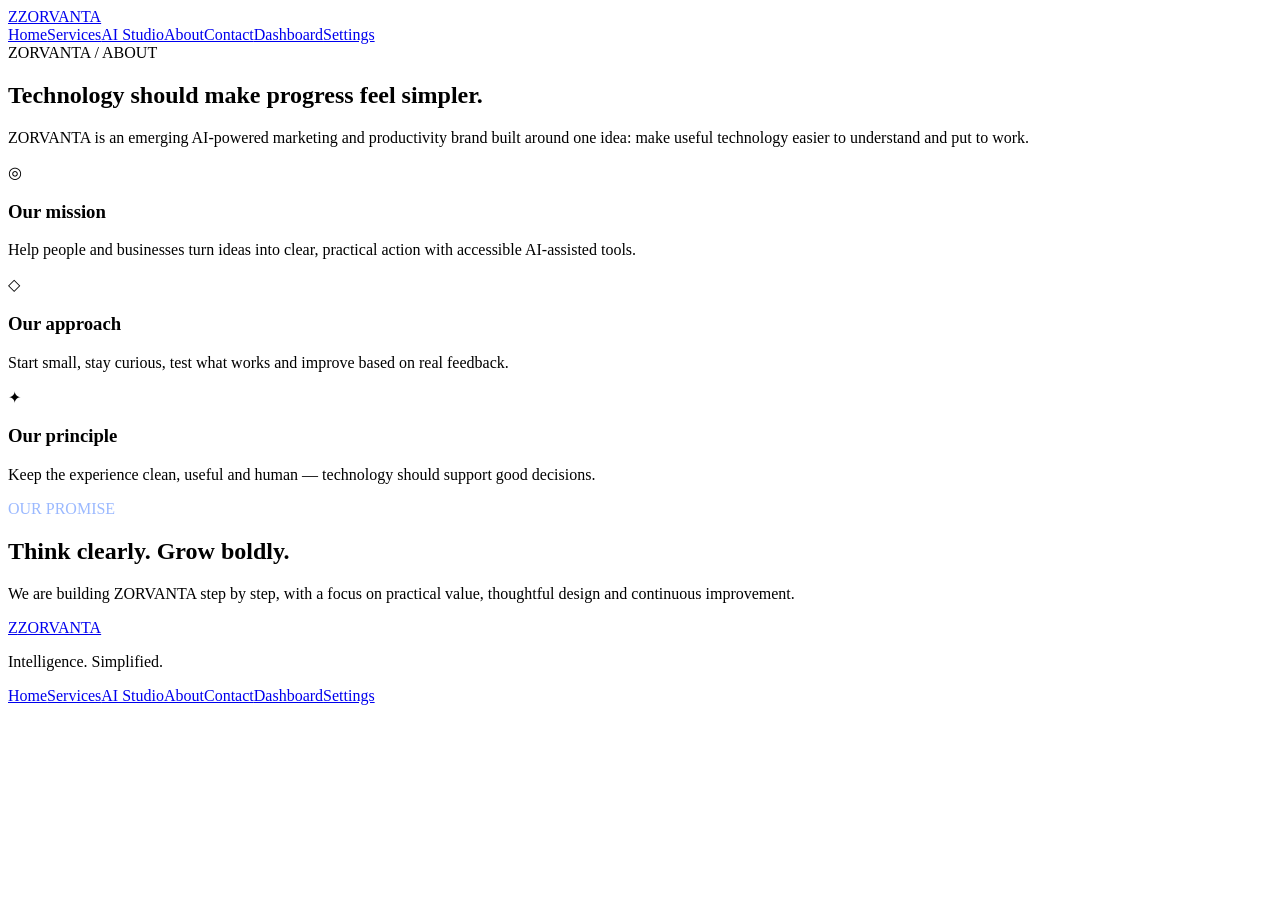
==== about.html @ e9039086 "Add files via upload" ====
<!doctype html><html lang="en"><head><meta charset="utf-8"><meta name="viewport" content="width=device-width,initial-scale=1"><meta name="theme-color" content="#ffffff"><title>About | ZORVANTA</title><link rel="stylesheet" href="assets/site.css"></head><body><header class="site-header"><div class="header-inner">
<a class="brand" href="index.html"><span class="brand-mark">Z</span><span>ZORVANTA</span></a>
<nav class="nav" aria-label="Main navigation">
<a href="index.html" data-page="index.html">Home</a><a href="services.html" data-page="services.html">Services</a><a href="studio.html" data-page="studio.html">AI Studio</a><a href="about.html" data-page="about.html">About</a><a href="contact.html" data-page="contact.html">Contact</a><a href="dashboard.html">Dashboard</a><a href="settings.html" data-page="settings.html">Settings</a>
</nav></div></header><main>
<section class="page-hero"><div class="eyebrow">ZORVANTA / ABOUT</div><h1>Technology should make progress feel simpler.</h1><p>ZORVANTA is an emerging AI-powered marketing and productivity brand built around one idea: make useful technology easier to understand and put to work.</p></section>
<section class="section"><div class="cards">
<div class="card"><div class="card-icon">◎</div><h3>Our mission</h3><p>Help people and businesses turn ideas into clear, practical action with accessible AI-assisted tools.</p></div>
<div class="card"><div class="card-icon">◇</div><h3>Our approach</h3><p>Start small, stay curious, test what works and improve based on real feedback.</p></div>
<div class="card"><div class="card-icon">✦</div><h3>Our principle</h3><p>Keep the experience clean, useful and human — technology should support good decisions.</p></div>
</div></section><section class="dark-band"><div class="eyebrow" style="color:#9bb9ff">OUR PROMISE</div><h2>Think clearly. Grow boldly.</h2><p>We are building ZORVANTA step by step, with a focus on practical value, thoughtful design and continuous improvement.</p></section></main><footer class="footer"><div class="footer-inner"><div><a class="brand" href="index.html"><span class="brand-mark" style="border-color:#dce7f4">Z</span><span>ZORVANTA</span></a><p>Intelligence. Simplified.</p></div><div class="footer-links"><a href="index.html">Home</a><a href="services.html">Services</a><a href="studio.html">AI Studio</a><a href="about.html">About</a><a href="contact.html">Contact</a><a href="dashboard.html">Dashboard</a><a href="settings.html">Settings</a></div></div></footer><script>
const current=location.pathname.split('/').pop()||'index.html';document.querySelectorAll('.nav a').forEach(a=>{if(a.dataset.page===current)a.classList.add('active')});

</script></body></html>
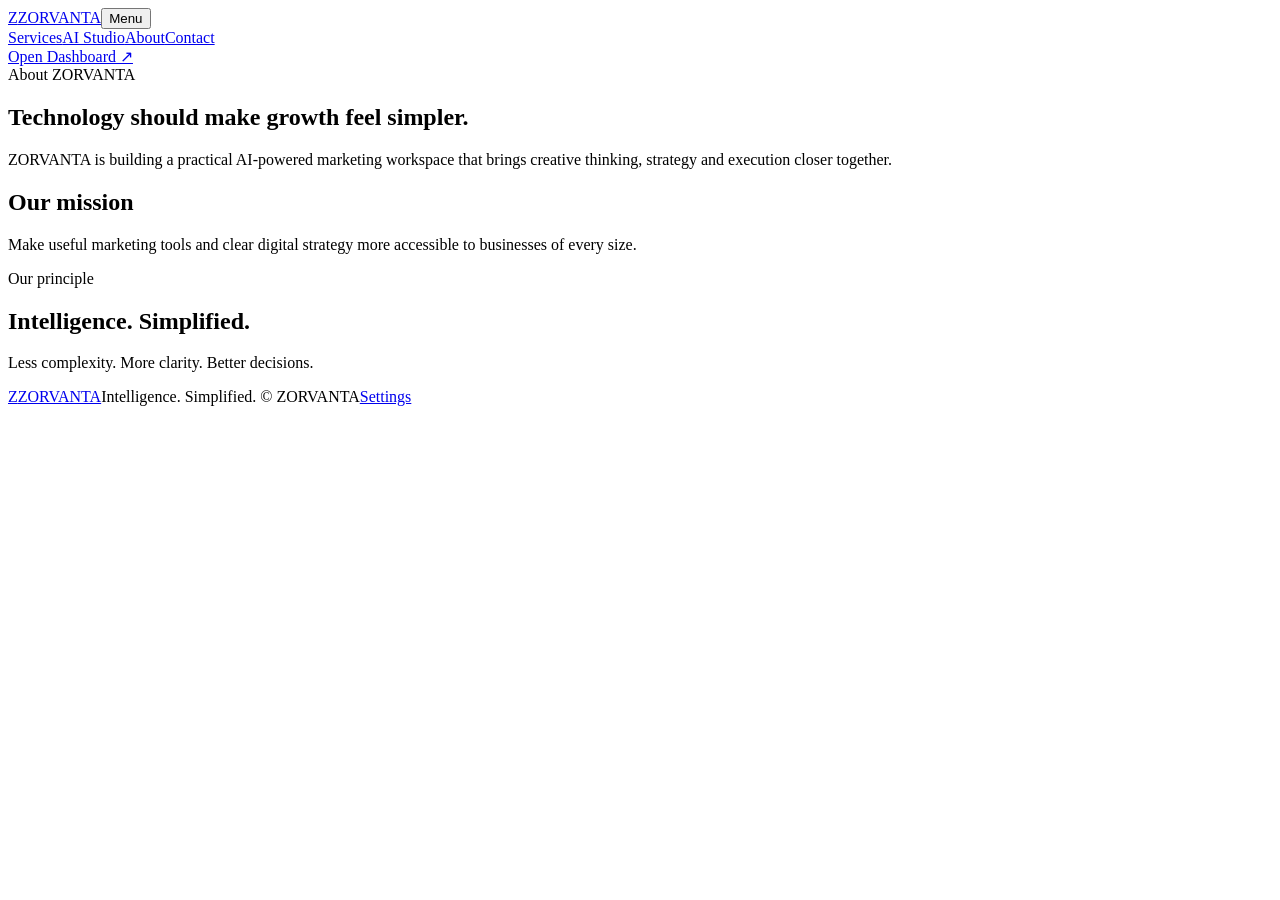
==== commit 49f43874: "Add files via upload" ====
--- a/about.html
+++ b/about.html
@@ -1,14 +1,2 @@
-<!doctype html><html lang="en"><head><meta charset="utf-8"><meta name="viewport" content="width=device-width,initial-scale=1"><meta name="theme-color" content="#ffffff"><title>About | ZORVANTA</title><link rel="stylesheet" href="assets/site.css"></head><body><header class="site-header"><div class="header-inner">
-<a class="brand" href="index.html"><span class="brand-mark">Z</span><span>ZORVANTA</span></a>
-<nav class="nav" aria-label="Main navigation">
-<a href="index.html" data-page="index.html">Home</a><a href="services.html" data-page="services.html">Services</a><a href="studio.html" data-page="studio.html">AI Studio</a><a href="about.html" data-page="about.html">About</a><a href="contact.html" data-page="contact.html">Contact</a><a href="dashboard.html">Dashboard</a><a href="settings.html" data-page="settings.html">Settings</a>
-</nav></div></header><main>
-<section class="page-hero"><div class="eyebrow">ZORVANTA / ABOUT</div><h1>Technology should make progress feel simpler.</h1><p>ZORVANTA is an emerging AI-powered marketing and productivity brand built around one idea: make useful technology easier to understand and put to work.</p></section>
-<section class="section"><div class="cards">
-<div class="card"><div class="card-icon">◎</div><h3>Our mission</h3><p>Help people and businesses turn ideas into clear, practical action with accessible AI-assisted tools.</p></div>
-<div class="card"><div class="card-icon">◇</div><h3>Our approach</h3><p>Start small, stay curious, test what works and improve based on real feedback.</p></div>
-<div class="card"><div class="card-icon">✦</div><h3>Our principle</h3><p>Keep the experience clean, useful and human — technology should support good decisions.</p></div>
-</div></section><section class="dark-band"><div class="eyebrow" style="color:#9bb9ff">OUR PROMISE</div><h2>Think clearly. Grow boldly.</h2><p>We are building ZORVANTA step by step, with a focus on practical value, thoughtful design and continuous improvement.</p></section></main><footer class="footer"><div class="footer-inner"><div><a class="brand" href="index.html"><span class="brand-mark" style="border-color:#dce7f4">Z</span><span>ZORVANTA</span></a><p>Intelligence. Simplified.</p></div><div class="footer-links"><a href="index.html">Home</a><a href="services.html">Services</a><a href="studio.html">AI Studio</a><a href="about.html">About</a><a href="contact.html">Contact</a><a href="dashboard.html">Dashboard</a><a href="settings.html">Settings</a></div></div></footer><script>
-const current=location.pathname.split('/').pop()||'index.html';document.querySelectorAll('.nav a').forEach(a=>{if(a.dataset.page===current)a.classList.add('active')});
-
-</script></body></html>+<!doctype html><html lang="en"><head><meta charset="utf-8"><meta name="viewport" content="width=device-width,initial-scale=1"><meta name="theme-color" content="#0b1220"><title>About | ZORVANTA</title><link rel="stylesheet" href="assets/css/style.css"></head><body><header class="topbar"><div class="container nav"><a class="brand" href="index.html"><span class="brand-mark">Z</span><span>ZORVANTA</span></a><button class="menu-btn" aria-label="Open navigation" aria-expanded="false">Menu</button><nav class="navlinks"><a class="" href="services.html">Services</a><a class="" href="studio.html">AI Studio</a><a class="active" href="about.html">About</a><a class="" href="contact.html">Contact</a></nav><a class="nav-cta" href="dashboard.html">Open Dashboard ↗</a></div></header>
+<main><section class="page-hero"><div class="container"><div class="eyebrow">About ZORVANTA</div><h1>Technology should make growth <span class="gradient-text">feel simpler.</span></h1><p class="muted">ZORVANTA is building a practical AI-powered marketing workspace that brings creative thinking, strategy and execution closer together.</p></div></section><section class="section"><div class="container split"><div><h2>Our mission</h2><p class="muted">Make useful marketing tools and clear digital strategy more accessible to businesses of every size.</p></div><div class="callout"><div class="eyebrow">Our principle</div><h2>Intelligence. Simplified.</h2><p class="muted">Less complexity. More clarity. Better decisions.</p></div></div></section></main><footer class="footer"><div class="container footer-inner"><a class="brand" href="index.html"><span class="brand-mark">Z</span><span>ZORVANTA</span></a><span>Intelligence. Simplified. © <span data-year></span> ZORVANTA</span><a href="settings.html">Settings</a></div></footer><script src="assets/js/app.js"></script></body></html>
